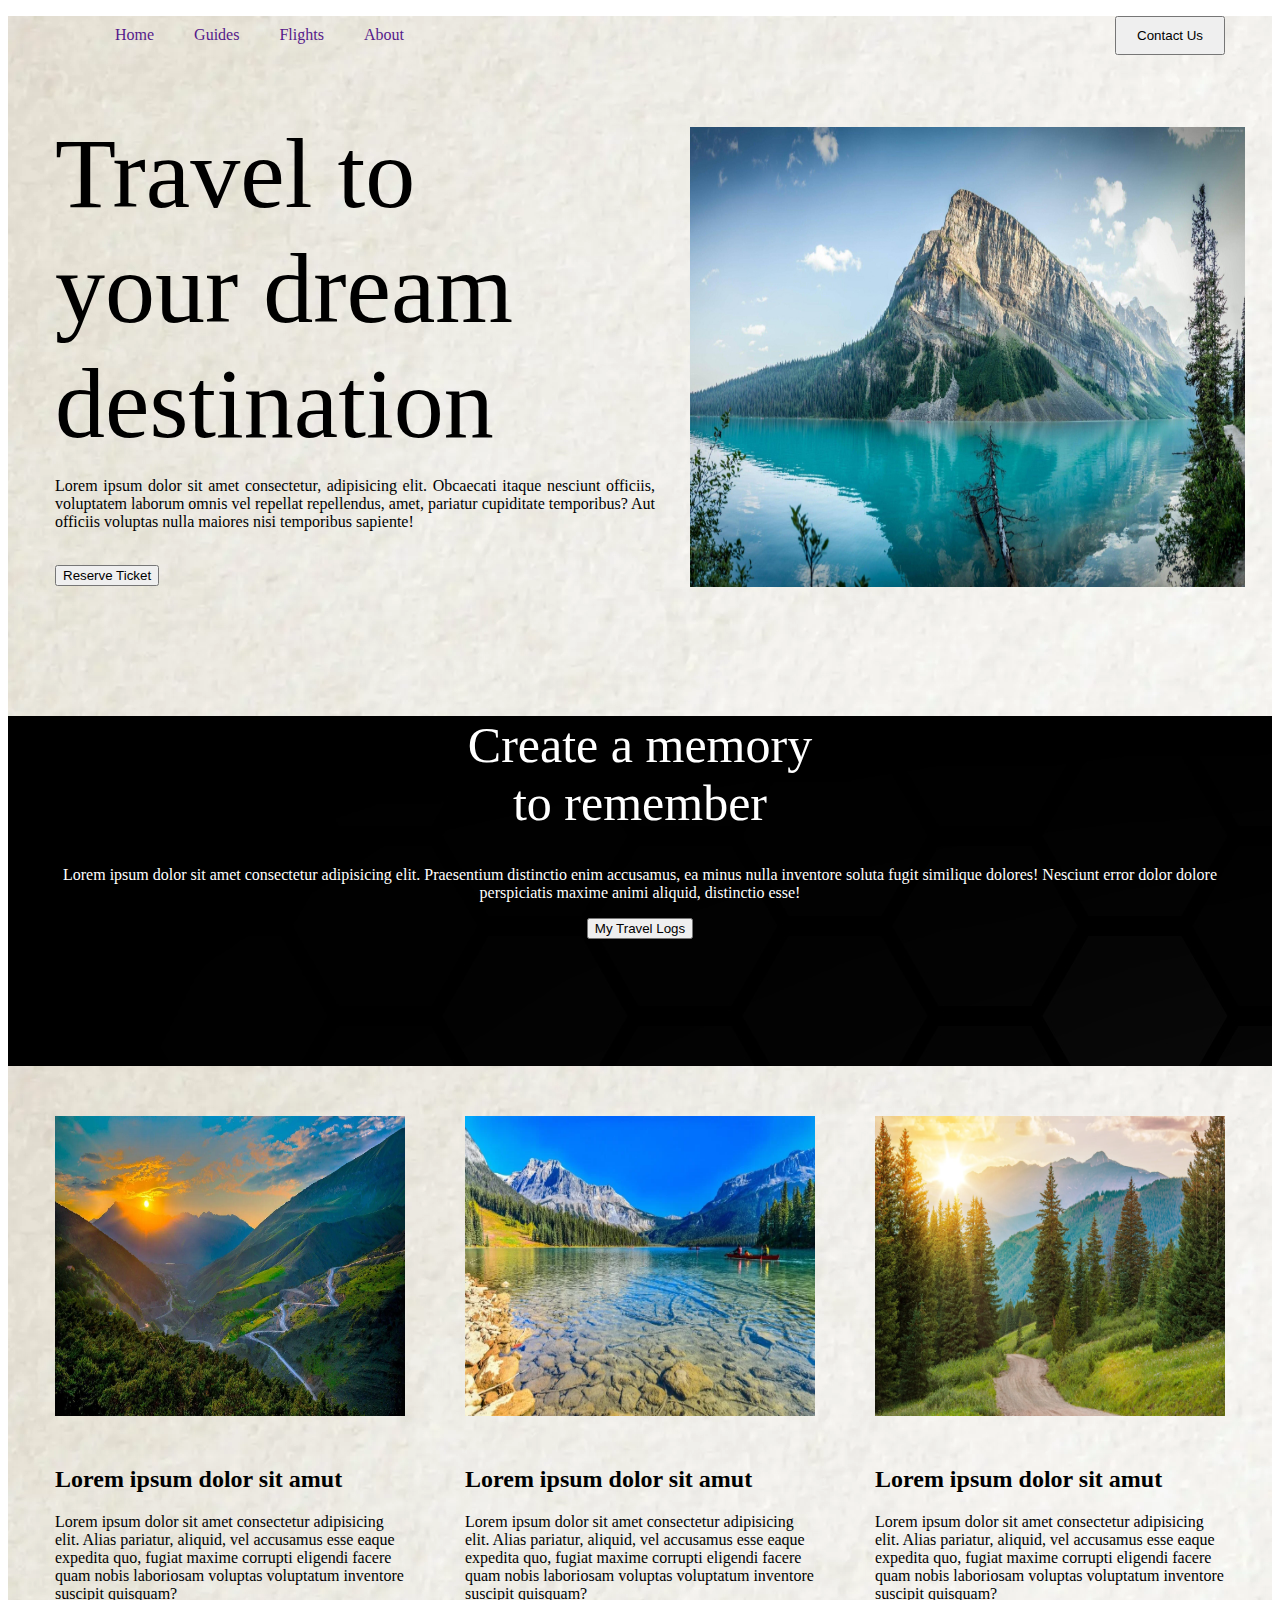
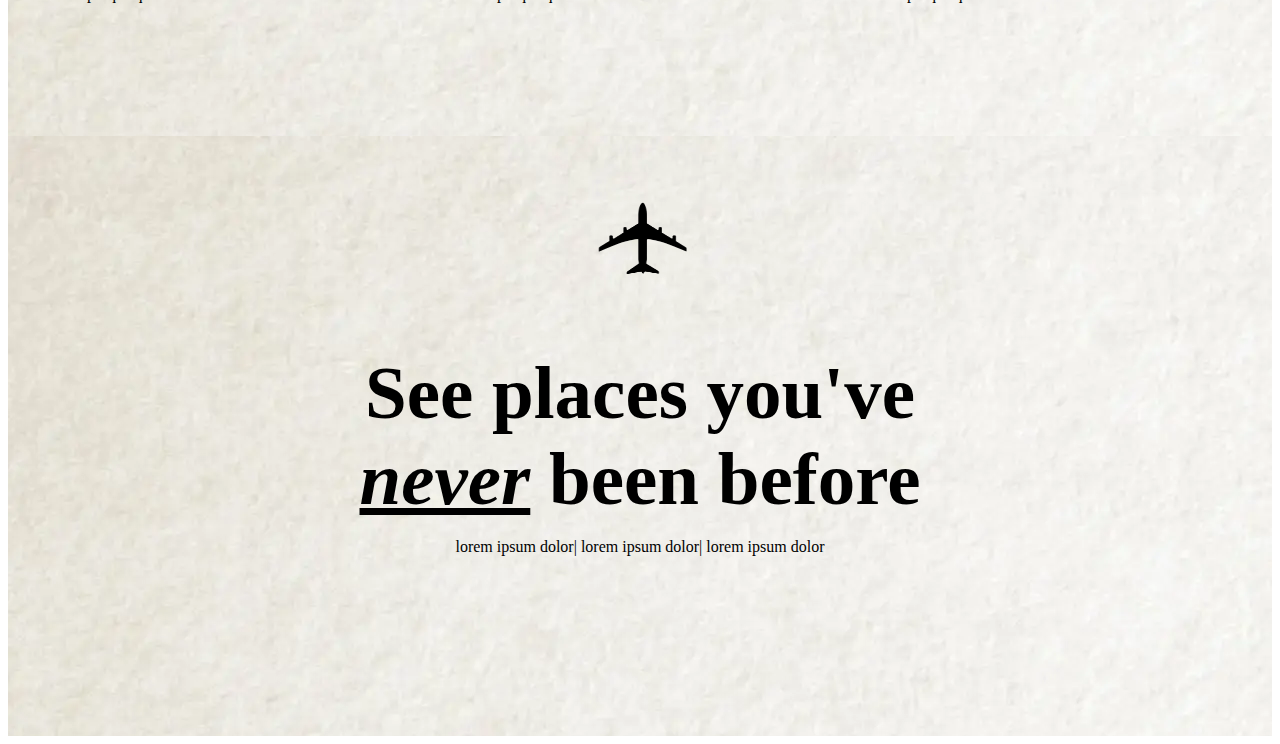
==== index.html @ 14be656d "Initial commit" ====
<!DOCTYPE html>
<html lang="en">
<head>
    <meta charset="UTF-8">
    <meta name="viewport" content="width=device-width, initial-scale=1.0">
    <title>Document</title>
    <link rel="stylesheet" href="Travel.css">
</head>
<body>
    <section class="part">
        <section class="container">
            <header>
                <nav>
                <ul>
                    <li><a href="">Home</a></li>
                    <li><a href="">Guides</a></li>
                    <li><a href="">Flights</a></li>
                    <li><a href="">About</a></li>
                    <li><button>Contact Us</button></li>
                </ul>
                
                </nav>
                
            </header>
            <section>
                <section class="set1">
                    <p id="new">Travel to </p>
                    <p id="new"> your dream </p>
                    <p id="new">destination</p>
                    
                    <p >Lorem ipsum dolor sit amet consectetur, adipisicing elit. Obcaecati itaque nesciunt officiis, voluptatem laborum omnis vel repellat repellendus, amet, pariatur cupiditate temporibus? Aut officiis voluptas nulla maiores nisi temporibus sapiente!</p>
                    <br>
                    <button>Reserve Ticket</button>
                </section>
                <figure >
                    <img src="./Images/travel.jpg" alt="loading">
                </figure>
               

            </section>
        </section>
    </section>

    <section class="part1">
        <section class="container">
            <section class="middle">
            <p id="c">Create a memory</p>
            <p id="c" >to remember </p>
            <br>
            <p id="set">Lorem ipsum dolor sit amet consectetur adipisicing elit. Praesentium distinctio enim accusamus, ea minus nulla inventore soluta fugit similique dolores! Nesciunt error dolor dolore perspiciatis maxime animi aliquid, distinctio esse!</p>
            <button>My Travel Logs</button>
        </section>
        </section>
    </section>

    <section class="part2">
        <section class="container">
            <section class="subsection1">
                <img src="./Images/image1.webp" alt="loading">
                
                <h2>Lorem ipsum dolor sit amut</h2>
                <p>Lorem ipsum dolor sit amet consectetur adipisicing elit. Alias pariatur, aliquid, vel accusamus esse eaque expedita quo, fugiat maxime corrupti eligendi facere quam nobis laboriosam voluptas voluptatum inventore suscipit quisquam?</p>
            </section>
            <section class="subsection2">
                <img src="./Images/image2.webp" alt="loading">
                <h2>Lorem ipsum dolor sit amut</h2>
                <p>Lorem ipsum dolor sit amet consectetur adipisicing elit. Alias pariatur, aliquid, vel accusamus esse eaque expedita quo, fugiat maxime corrupti eligendi facere quam nobis laboriosam voluptas voluptatum inventore suscipit quisquam?</p>
            </section>
            <section class="subsection3">
                <img src="./Images/image3.webp" alt="loading">
                <h2>Lorem ipsum dolor sit amut</h2>
                <p>Lorem ipsum dolor sit amet consectetur adipisicing elit. Alias pariatur, aliquid, vel accusamus esse eaque expedita quo, fugiat maxime corrupti eligendi facere quam nobis laboriosam voluptas voluptatum inventore suscipit quisquam?</p>
            </section>
        </section>
    </section>
    

    <section class="part3">
        <section class="container">
            <section class="aeroplane">
            <img src="./Images/aero.png" alt="loading">
            
           
            <h2>See places you've </h2>
            <h2><em><u>never</u></em> been before</h2>
            <p class="text-container">
                lorem ipsum dolor| lorem ipsum dolor| lorem ipsum dolor
              </p>
        </section>
        
    </section>
    </section>
</body>
</html>
---- Travel.css ----
.container{
    width: 1170px;
    height:auto;
    margin:0 auto;
}
.part{
    width:100%;
    height: 700px;
    background-image: url(./Images/background.webp);
}
nav{
    height:100px;
    width:1170px;
}
nav ul{
 list-style-type: none;
}
nav ul li a{
text-decoration: none;
float:left;
padding: 10px 20px 10px 20px;
}
nav ul li button{
    padding: 10px 20px 10px 20px;
    float: right;
}
#new{
    
    font-size: 100px;
    margin:0px;
}
.set1{
    width:600px;
    height: 75px;
    text-align: justify;
    text-justify: inter-word;
}

figure img{
    width:555px;
    height:460px;
    float:right;
    position:relative;
    bottom: 80px;
    left:60px;
}

.part1{
    width:100%;
    height: 350px;
    background-image: url(./Images/lightbackground.jpg)
}

.middle{
    width:1170px;
    text-align: center;
    color:white;
    
   
}
#set{
   text-align: center;
   text-justify: inter-word;
}
#c{
    
    margin:0px;
    font-size: 50px;
}
.part2{
    width:100%;
    height: 670px;
    background-image: url(./Images/background.webp);
}
.subsection1 {
    float:left;
    width:350px;
    height: 500px;
    margin:50px 0px 0px 0px;
}
.subsection1 img{
    float:left;
    width:350px;
    height: 300px;
    margin:0px 0px 50px 0px;
   
}
.subsection2{
    float:left;
    width:350px;
    height: 500px;
    margin:50px 0px 0px 60px;
}

.subsection2 img{
    float:left;
    width:350px;
    height: 300px;
    margin:0px 0px 50px 0px;
    
}
.subsection3 {
    float:right;
    width:350px;
    height: 500px;
    margin:50px 0px 0px 0px;
}
.subsection3 img{
    float:right;
    width:350px;
    height: 300px;
    
    margin:0px 0px 50px 0px;
}
.part3{
    width:100%;
    height: 600px;
    background-image: url(./Images/background.webp);
}
.aeroplane {
    height: 500px;
    display: flex;
    flex-direction: column;
    justify-content: center;
    align-items: center;
  }
  
  .aeroplane img {
    width: 150px;
    height: 150px;
    margin:0px;
  }
  
  .aeroplane h2 {
    text-align: center;
    font-size: 75px;
    margin:0px;
  }
  .text-container {
    text-align: center;
    font-size: 16px;
    
  }
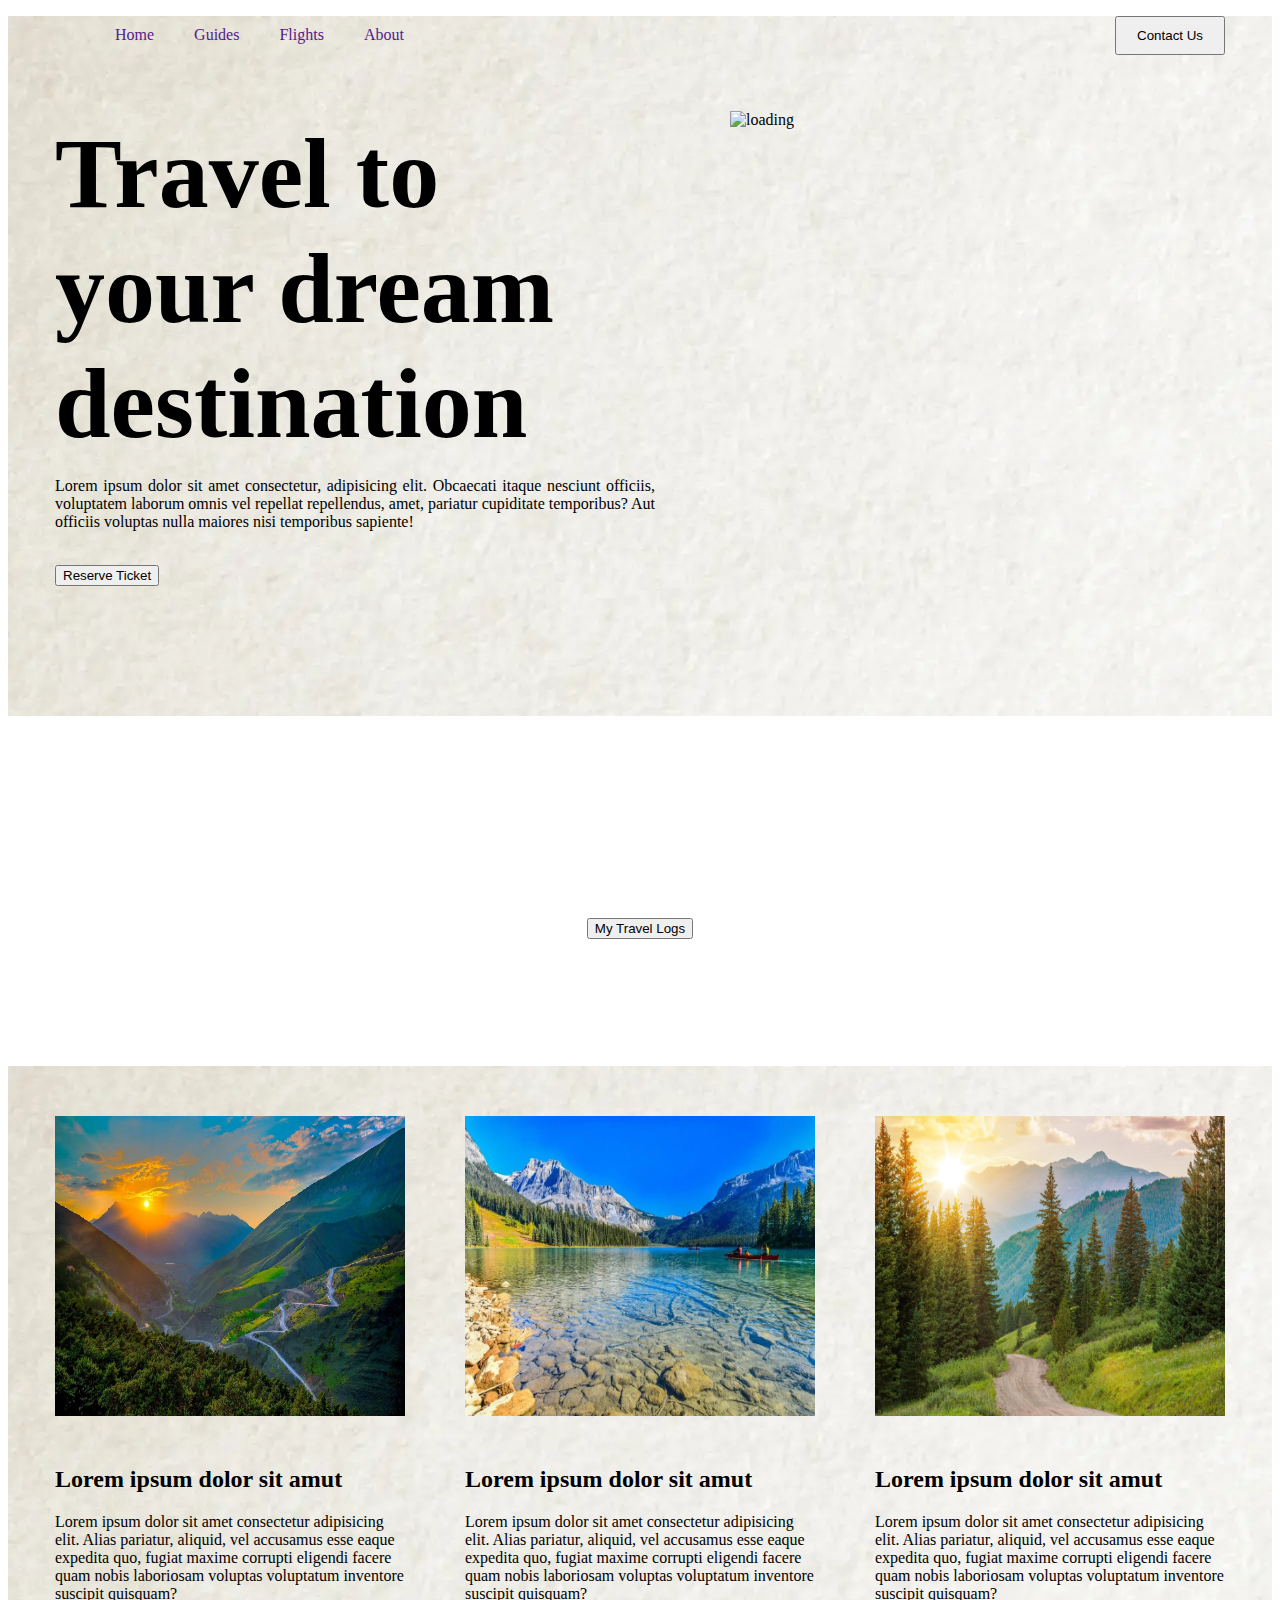
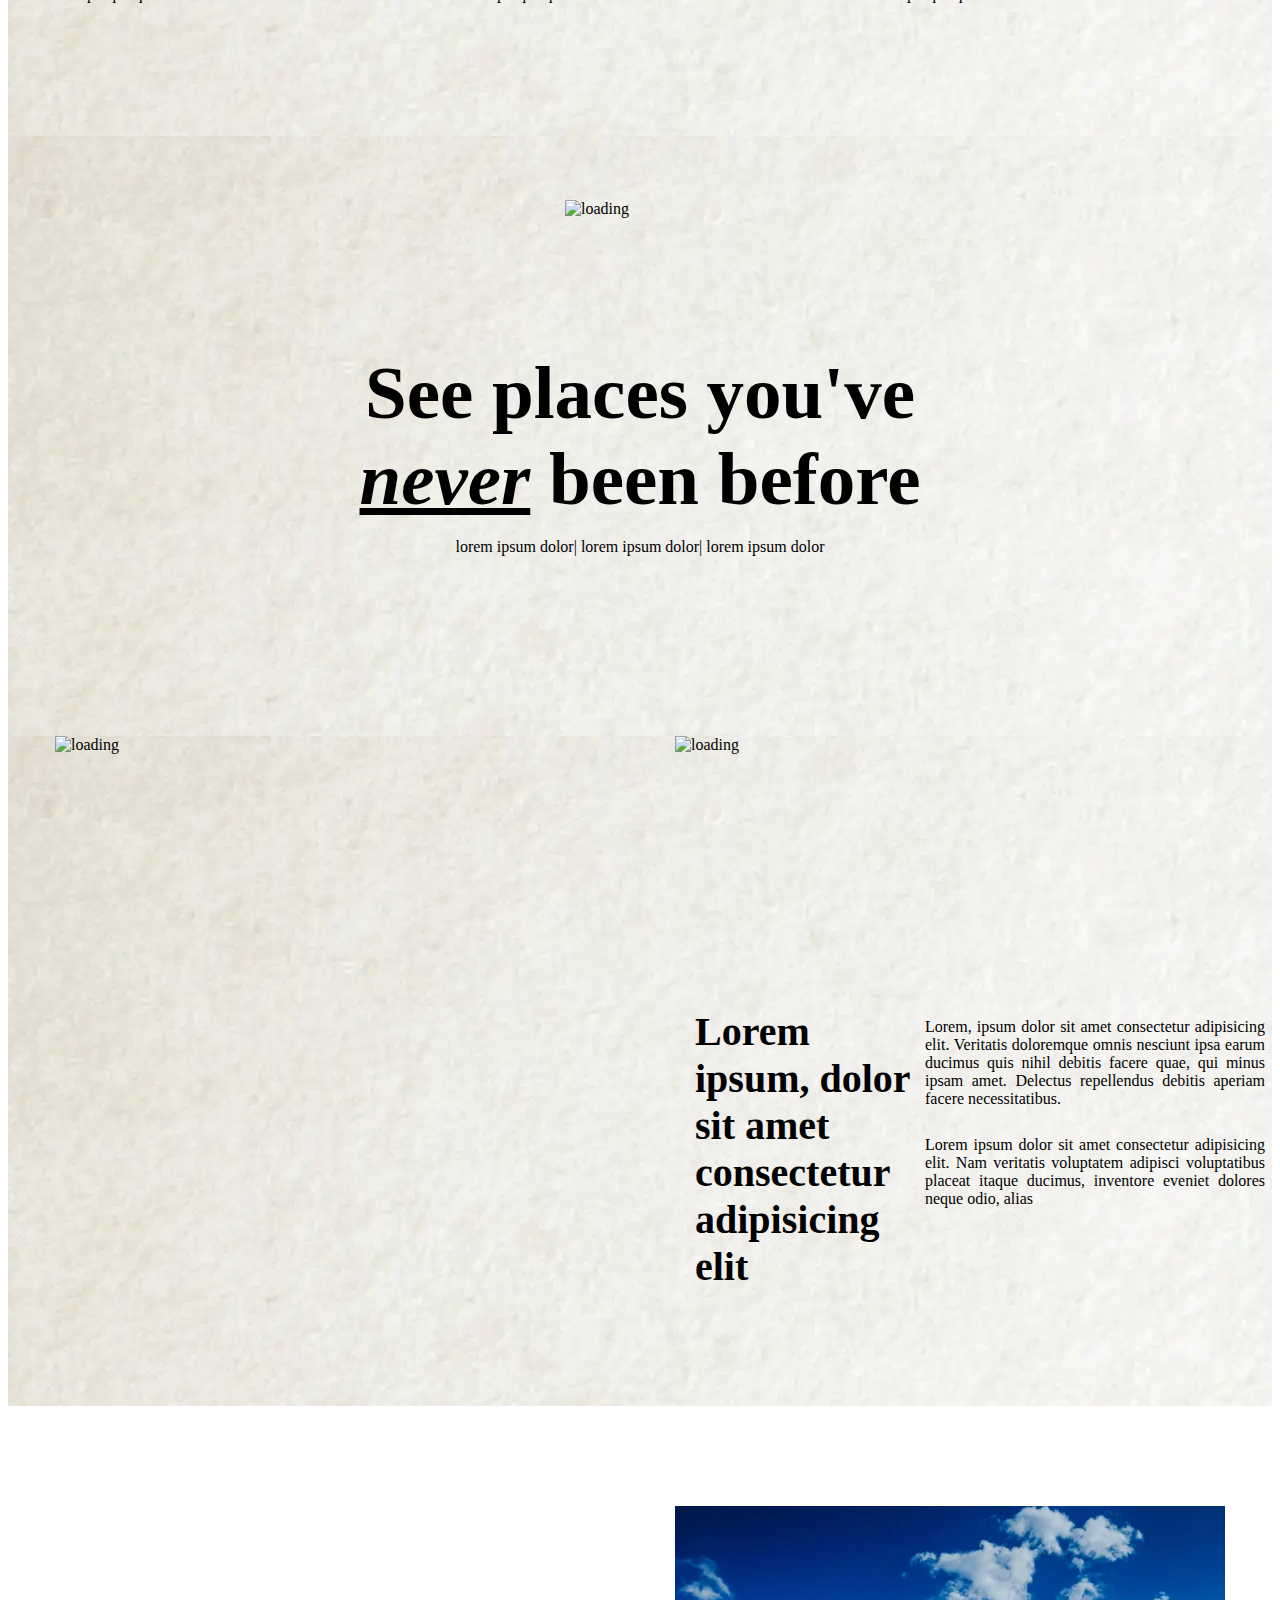
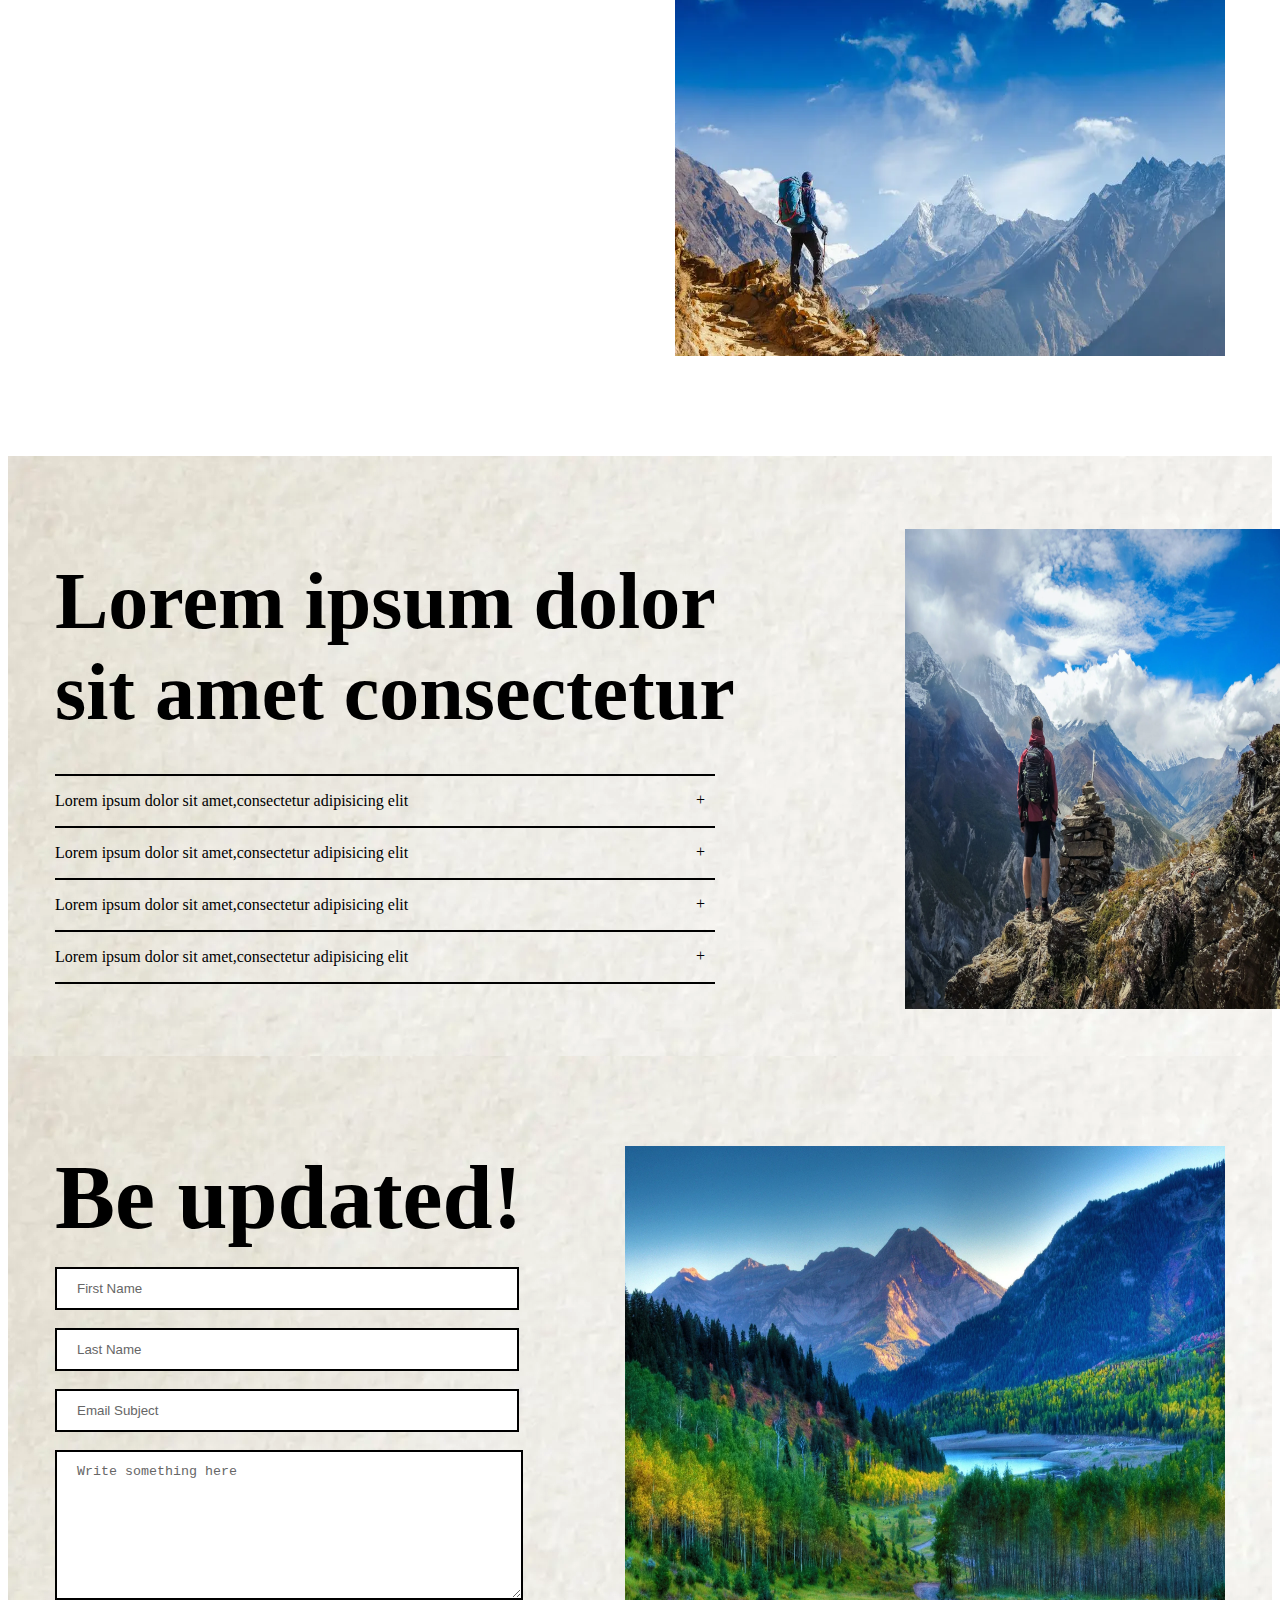
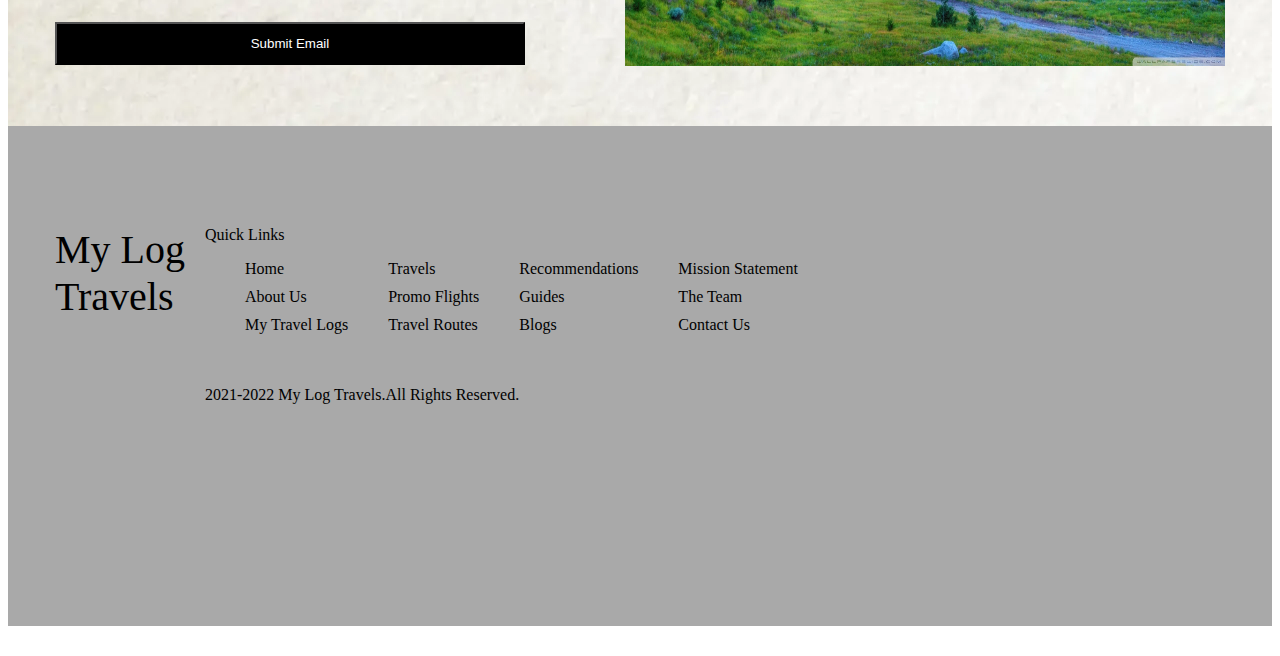
==== commit 9e66a86b: "updated" ====
--- a/index.html
+++ b/index.html
@@ -24,16 +24,16 @@
             </header>
             <section>
                 <section class="set1">
-                    <p id="new">Travel to </p>
-                    <p id="new"> your dream </p>
-                    <p id="new">destination</p>
+                    <h1 class="new">Travel to </h1>
+                    <h1 class="new"> your dream </h1>
+                    <h1 class="new">destination</h1>
                     
                     <p >Lorem ipsum dolor sit amet consectetur, adipisicing elit. Obcaecati itaque nesciunt officiis, voluptatem laborum omnis vel repellat repellendus, amet, pariatur cupiditate temporibus? Aut officiis voluptas nulla maiores nisi temporibus sapiente!</p>
                     <br>
                     <button>Reserve Ticket</button>
                 </section>
                 <figure >
-                    <img src="./Images/travel.jpg" alt="loading">
+                    <img src="./Images/main.webp" alt="loading">
                 </figure>
                
 
@@ -44,8 +44,8 @@
     <section class="part1">
         <section class="container">
             <section class="middle">
-            <p id="c">Create a memory</p>
-            <p id="c" >to remember </p>
+            <p class="c">Create a memory</p>
+            <p class="c" >to remember </p>
             <br>
             <p id="set">Lorem ipsum dolor sit amet consectetur adipisicing elit. Praesentium distinctio enim accusamus, ea minus nulla inventore soluta fugit similique dolores! Nesciunt error dolor dolore perspiciatis maxime animi aliquid, distinctio esse!</p>
             <button>My Travel Logs</button>
@@ -78,7 +78,7 @@
     <section class="part3">
         <section class="container">
             <section class="aeroplane">
-            <img src="./Images/aero.png" alt="loading">
+            <img src="./Images/aeroplane.webp" alt="loading">
             
            
             <h2>See places you've </h2>
@@ -90,5 +90,174 @@
         
     </section>
     </section>
+
+    <section class="part4">
+        <section class="container">
+            <section class="sub1">
+                <img src="./Images/sub1.webp" alt="loading">
+            </section>
+            <section class="sub2">
+                
+                <img src="./Images/sub2.webp" alt="loading">
+                <br><br>
+                <section class="sub3">
+                    <section class="sub4">
+                <h2>Lorem ipsum, dolor sit amet consectetur adipisicing elit</h2>
+            </section>
+                <p >Lorem, ipsum dolor sit amet consectetur adipisicing elit. Veritatis doloremque omnis nesciunt ipsa earum ducimus quis nihil debitis facere quae, qui minus ipsam amet. Delectus repellendus debitis aperiam facere necessitatibus.<br><br><p>Lorem ipsum dolor sit amet consectetur adipisicing elit. Nam veritatis voluptatem adipisci voluptatibus placeat itaque ducimus, inventore eveniet dolores neque odio, alias </p>
+            </section>
+            </section>
+        </section>
+    </section>
+
+    <section class="part5">
+        <section class="container">
+            <section class="inner1">
+                <h3>Choose anywhere</h3>
+                <h3>you'd like to be</h3>
+                 <br><br>
+                <h4>Lorem Ipsum dolor</h4>
+                <p>Lorem, ipsum dolor sit amet consectetur adipisicing elit. Nihil neque accusantium maiores, adipisci laborum consequuntur officia consequatur nesciunt esse commodi sequi itaque exercitationem magnam voluptatibus impedit est! Totam, ipsum similique.</p><br>
+                <h4>Lorem Ipsum dolor</h4>
+                <p>Lorem, ipsum dolor sit amet consectetur adipisicing elit. Nihil neque accusantium maiores, adipisci laborum consequuntur officia consequatur nesciunt esse commodi sequi itaque exercitationem magnam voluptatibus impedit est! Totam, ipsum similique.</p>
+            </section> 
+            <section class="inner2">
+                <img src="./Images/inner2.webp" alt="loading">
+            </section>
+            
+        
+    </section>
+    </section>
+
+    <section class="part6">
+        <section class="container">
+            <section class="slab">
+                <h2>Lorem ipsum dolor</h2>
+                <h2>sit amet consectetur</h2>
+                <br>
+                <br>
+                <section class="slab1">
+                    <section class="line">
+                        <p class="mess">Lorem ipsum dolor sit amet,consectetur adipisicing elit</p>
+                        <section class="plus" style="float: right;">+</section>
+                    </section>
+                </section>
+               
+                <section class="slab1">
+                    <section class="line1">
+                        <p class="mess">Lorem ipsum dolor sit amet,consectetur adipisicing elit</p>
+                        <section class="plus" style="float: right;">+</section>
+                    </section>
+                </section>
+            
+                <section class="slab1">
+                    <section class="line1">
+                        <p class="mess">Lorem ipsum dolor sit amet,consectetur adipisicing elit</p>
+                        <section class="plus" style="float: right;">+</section>
+                    </section>
+                </section>
+                <section class="slab1">
+                    <section class="line1">
+                        <p class="mess">Lorem ipsum dolor sit amet,consectetur adipisicing elit</p>
+                        <section class="plus" style="float: right;">+</section>
+                    </section>
+                </section>
+            
+        </section>
+        <figure class="slab2">
+            <img src="./Images/newtravel.webp" alt="wait for loading">
+            </figure>
+        </section>
+    </section>
+    <section class="part8">
+        <section class="container">
+
+            
+            <section class="fragment">
+                <h3>Be updated!</h3>
+                <br>
+                 <form>
+                <input type="text" id="lname" name="lname" placeholder="First Name">  <br>
+                  <br>
+                <input type="text" id="lname" name="lname" placeholder="Last Name">  
+                   <br>
+                    <br>
+
+                <input type="text" id="lname" name="lname" placeholder="Email Subject">  
+                       <br>
+                          <br>
+
+                <textarea id="j" rows="10" cols="30" placeholder="Write something here"></textarea><br><br>
+
+                <button type="submit" id="unique">Submit Email</button>
+                </form>     
+            
+            </section>
+        
+            <section class="frag">
+                <img src="./Images/port.webp">
+            </section>
+
+        
+    </section>
+    </section>
+    <section class="part9">
+        <section class="container">
+            <footer>
+            <section class="portion">
+                <p>My Log</p>
+                <p>Travels</p>
+            </section>
+            
+
+            <section class="portion1">
+             <p >Quick Links</p>
+             
+                <section style="display: flex; flex-direction: row; ">
+                    
+                    <ul style="display: inline-block; list-style-type: none;" >
+                       
+                        <li style="margin-bottom: 10px;">Home</li>
+                        <li style="margin-bottom: 10px;">About Us</li>
+                        <li >My Travel Logs</li>
+                    </ul>
+                    <ul style="display: inline-block; list-style-type: none;">
+                        
+                        <li style="margin-bottom: 10px;">Travels</li>
+                        <li style="margin-bottom: 10px;">Promo Flights</li>
+                        <li>Travel Routes</li>
+                    </ul>
+                    <ul style="display: inline-block; list-style-type: none;">
+                       
+                        <li style="margin-bottom: 10px;">Recommendations</li>
+                        <li style="margin-bottom: 10px;">Guides</li>
+                        <li>Blogs</li>
+                    </ul>
+                   
+                    <ul style="display: inline-block; list-style-type: none;">
+                        <li style="margin-bottom: 10px;">Mission Statement</li>
+                        <li style="margin-bottom: 10px;">The Team</li>
+                        <li>Contact Us</li>
+                    </ul>
+
+                    
+                </section>
+                <br>
+                <br>
+                <p>2021-2022 My Log Travels.All Rights Reserved.</p>
+        </section>
+    </footer>
+
+</section>
+</section>
+   
+
+
+
+           
+    
+    
+
+
 </body>
 </html>--- a/Travel.css
+++ b/Travel.css
@@ -24,7 +24,7 @@
     padding: 10px 20px 10px 20px;
     float: right;
 }
-#new{
+.new{
     
     font-size: 100px;
     margin:0px;
@@ -48,7 +48,7 @@
 .part1{
     width:100%;
     height: 350px;
-    background-image: url(./Images/lightbackground.jpg)
+    background-image: url(./Images/blackbackground.webp)
 }
 
 .middle{
@@ -62,7 +62,7 @@
    text-align: center;
    text-justify: inter-word;
 }
-#c{
+.c{
     
     margin:0px;
     font-size: 50px;
@@ -140,4 +140,214 @@
     text-align: center;
     font-size: 16px;
     
-  }+  }
+.part4{
+    width:100%;
+    height: 670px;
+    background-image: url(./Images/background.webp);
+}
+.sub1 img {
+    width:580px;
+    height:650px;
+    float:left;
+}
+.sub2{
+    width:550px;
+    height: 650px;
+    float:right;
+    display: flex;
+    flex-direction: column;
+   
+}
+.sub2 img{
+width:550px;
+ height:280px;
+ float:right;
+}
+.sub3{
+    height:450px;
+    width:590px;
+}
+.sub3 p{
+    text-align: justify;
+    margin:10px 0px 0px 30px;
+}
+.sub4{
+    height:200px;
+    width:250px;
+    float:left;
+}
+.sub4 h2{
+    font-size: 40px;
+    
+    margin:0px 0px 0px 20px;
+    
+}
+.part5{
+    width:100%;
+    height:650px;
+    background-image: url(./Images/blackbackground.webp);
+    
+}
+.inner1{
+    width:530px;
+    height:500px;
+    color:white;
+    padding:100px 0px 0px 0px;
+    float:left;
+   
+}
+.inner1 h3{
+    margin:0px;
+    font-size:40px;
+}
+.inner1 p{
+    text-align: justify;
+}
+.inner2 img{
+    width: 550px;
+    height:450px;
+    float:right;
+    margin:100px 0px 0px 0px ;
+}
+.part6{
+    width:100%;
+    height: 600px;
+    background-image: url(./Images/background.webp);
+    
+}
+.slab{
+    margin:0px;
+    width:750px;
+    height:580px;
+    float:left;  
+    padding:100px 0px 0px 0px;
+    margin:0px;
+}
+.slab h2{
+margin:0px;
+font-size: 80px;
+}
+
+ .line{
+    border-top: 2px solid black;
+    border-bottom: 2px solid black;
+   width:88%;
+   
+}
+
+
+.plus {
+    float: right;
+    margin: 10px;
+    position: relative;
+    bottom: 45px;
+    
+}
+.line1{
+    border-bottom: 2px solid black;
+    width:88%;
+}
+.slab2 img{
+    margin:0px;
+    float:right;
+    width:380px;
+    height:480px;
+    position: relative;
+    top:73px;
+   
+}
+figure{
+    margin:0px;
+}
+   
+.part8{
+    width:100%;
+    height: 670px;
+    background-image: url(./Images/background.webp);
+}
+.fragment{
+    width:550px;
+    height:500px;
+    float:left;
+    padding:10px 0px 0px 0px;
+
+}
+.fragment h3{
+    margin:0px;
+    font-size: 90px;
+
+}
+:root {
+    box-sizing: border-box;
+  }
+  
+  input[type="text"]  {
+    width: 420px;
+    padding: 12px 20px;
+    border: 2px solid black;
+    
+  }
+  
+  ::placeholder {
+    color: #666;
+    
+  }
+
+#j{
+    width: 85%;
+  height: 150px;
+  padding: 12px 20px;
+  box-sizing: border-box;
+  border: 2px solid black;
+ 
+}
+#unique{
+    background-color: #000; 
+  color: #fff; 
+  width: 470px;
+  padding: 12px 20px;
+}
+.frag{
+    float:right;
+    width: 600px;
+    height:550px;
+    padding:10px 0px 0px 0px;
+    
+}
+.frag img {
+width:600px;
+height:520px;
+float:right;
+
+}
+.part9{
+    width:100%;
+    height: 500px;
+    background-image: url(./Images/grey.webp);
+    
+}
+
+.portion{
+    
+    width:150px;
+    height:350px;
+    float:left;
+    padding:100px 0px 0px 0px;
+}
+.portion p{
+    margin:0px;
+   font-size: 40px;
+   
+}
+.portion1{
+    width:870px;
+    height:430px;
+    margin:0px;
+    padding:100px 0px 0px 0px;
+}
+
+.portion1 p{
+    margin:0px;
+    
+}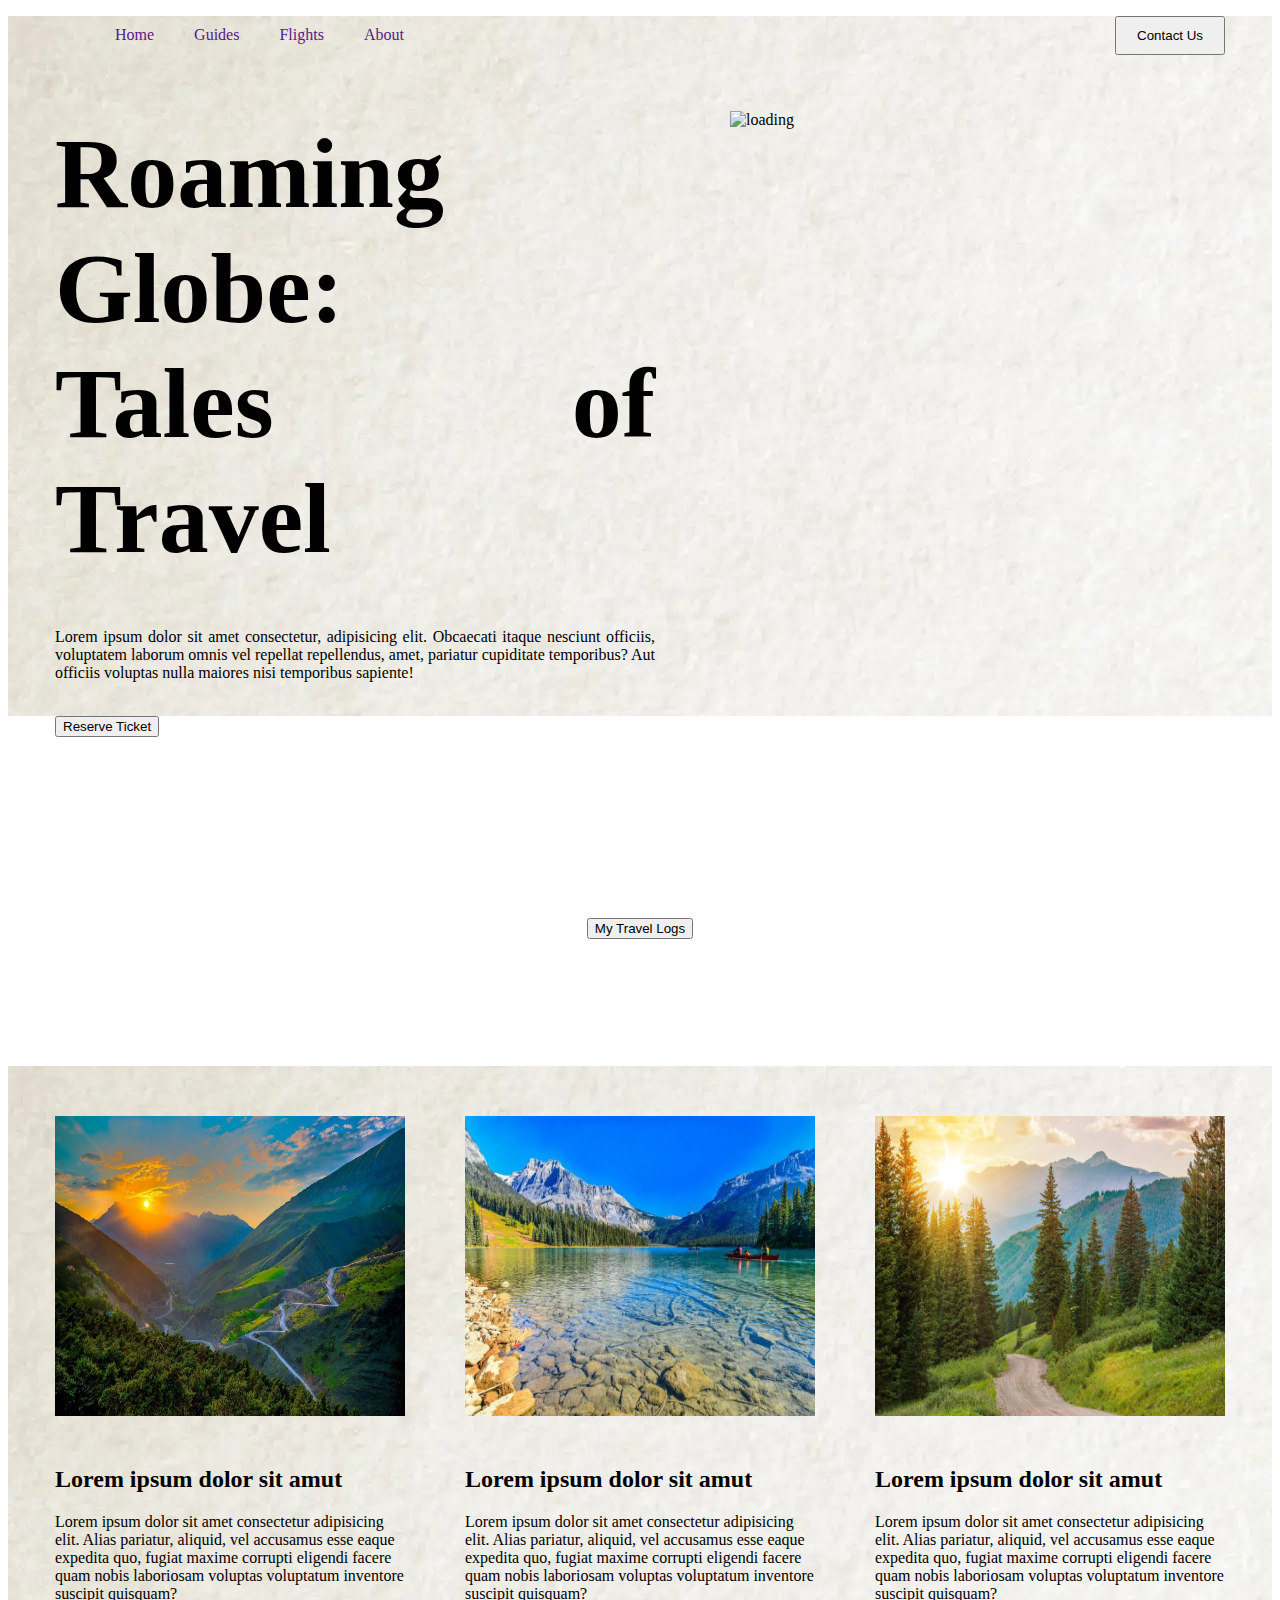
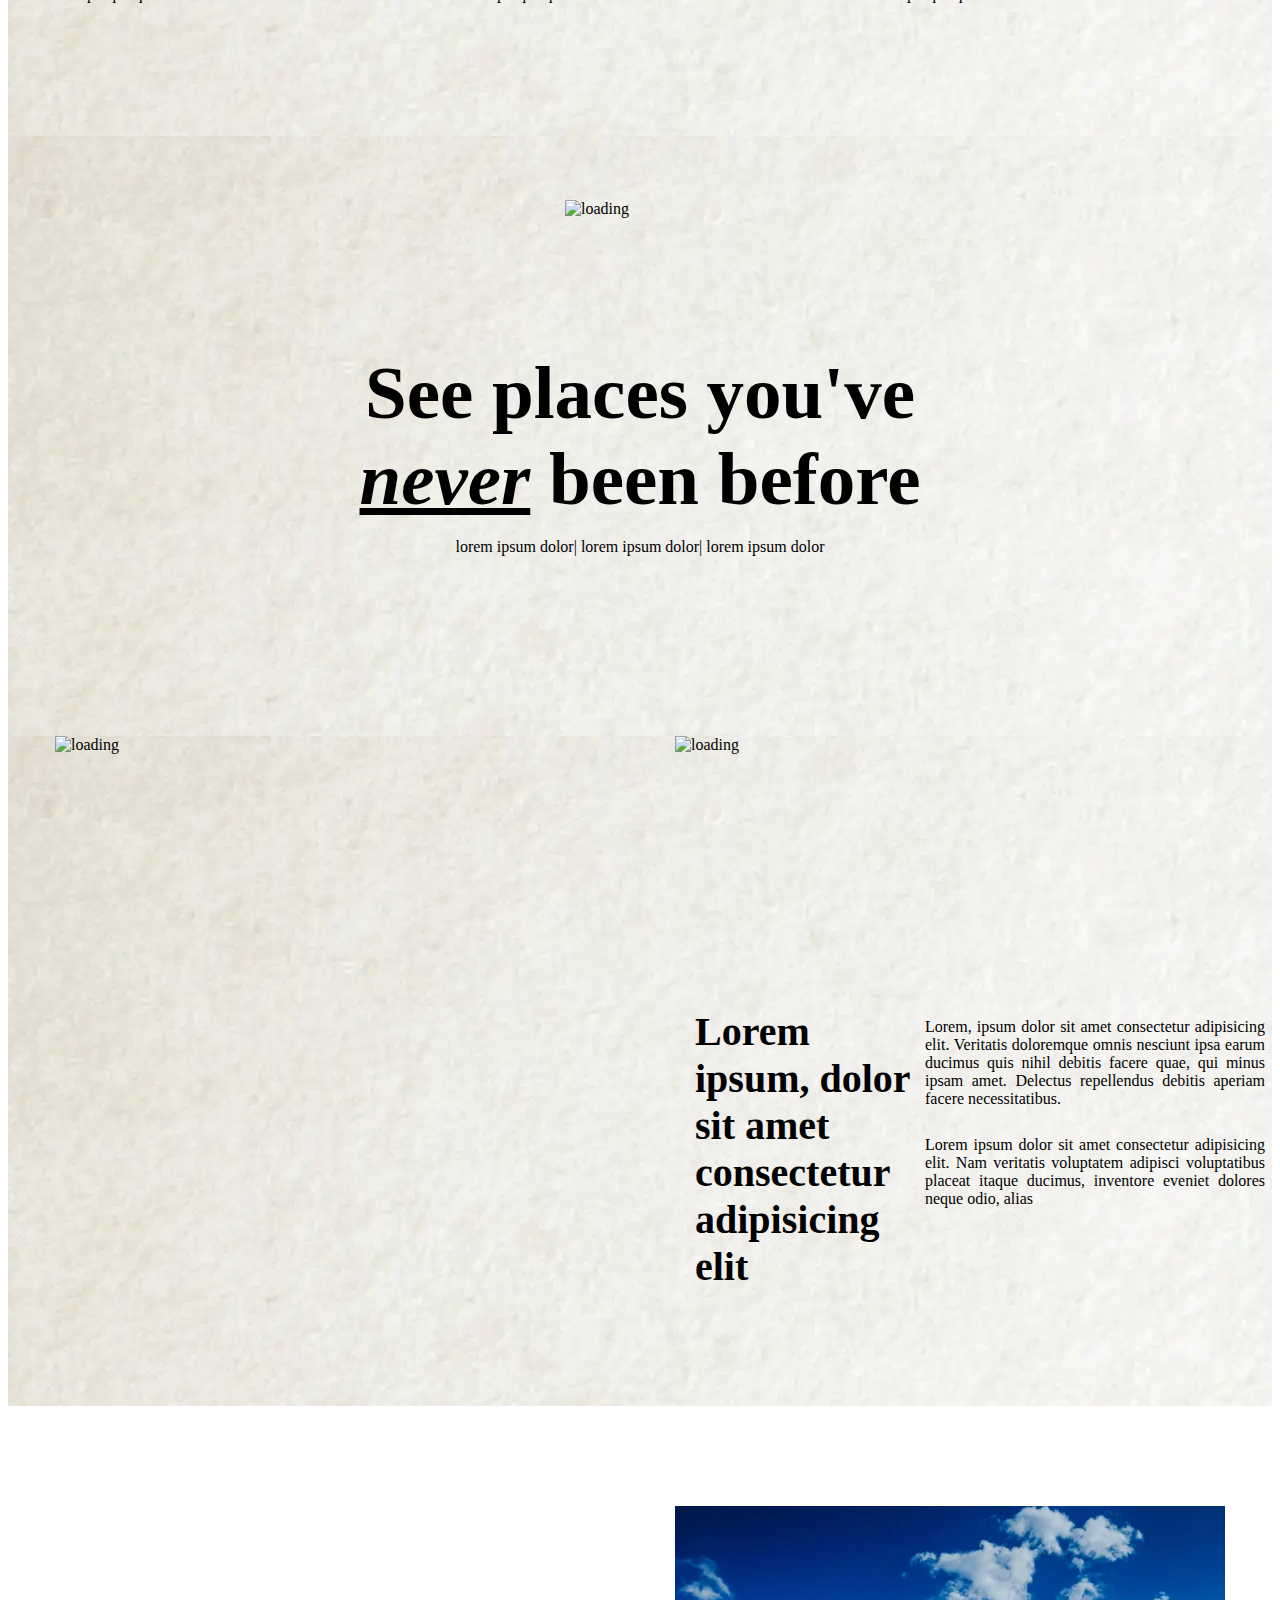
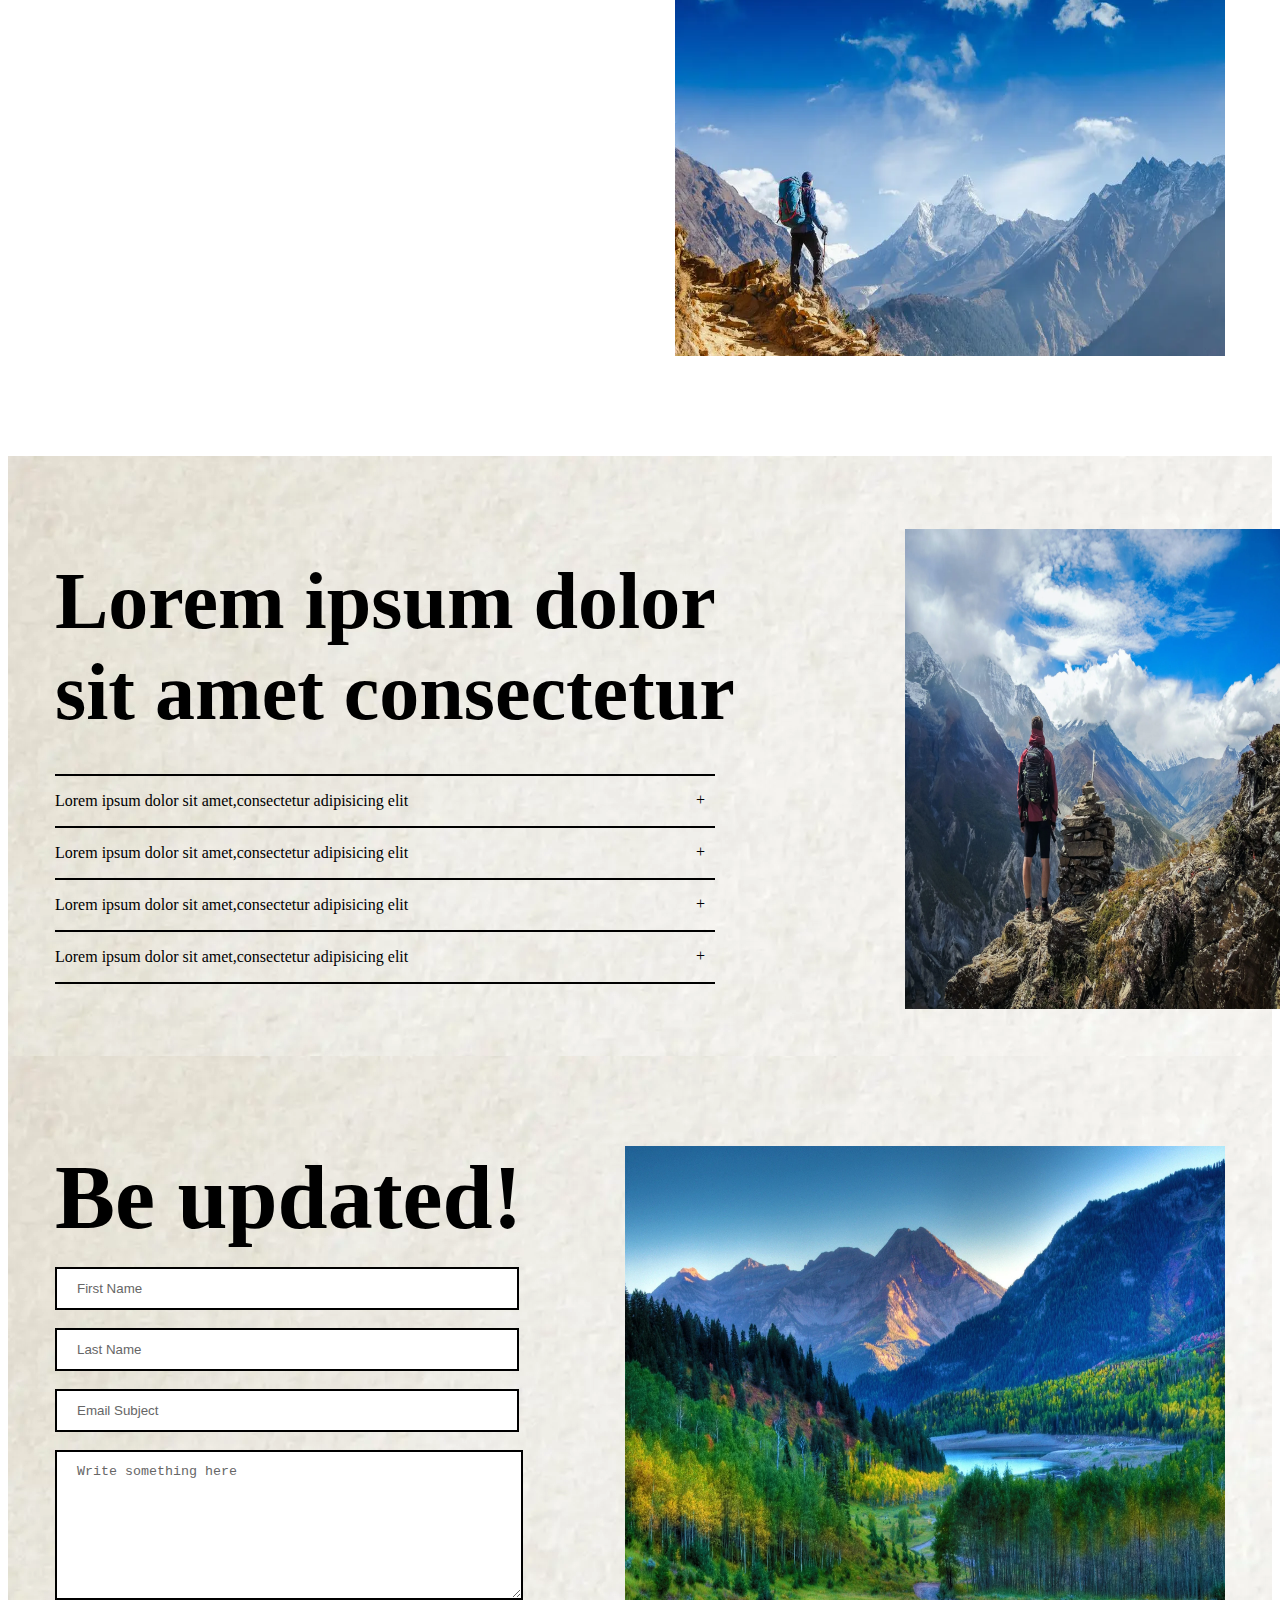
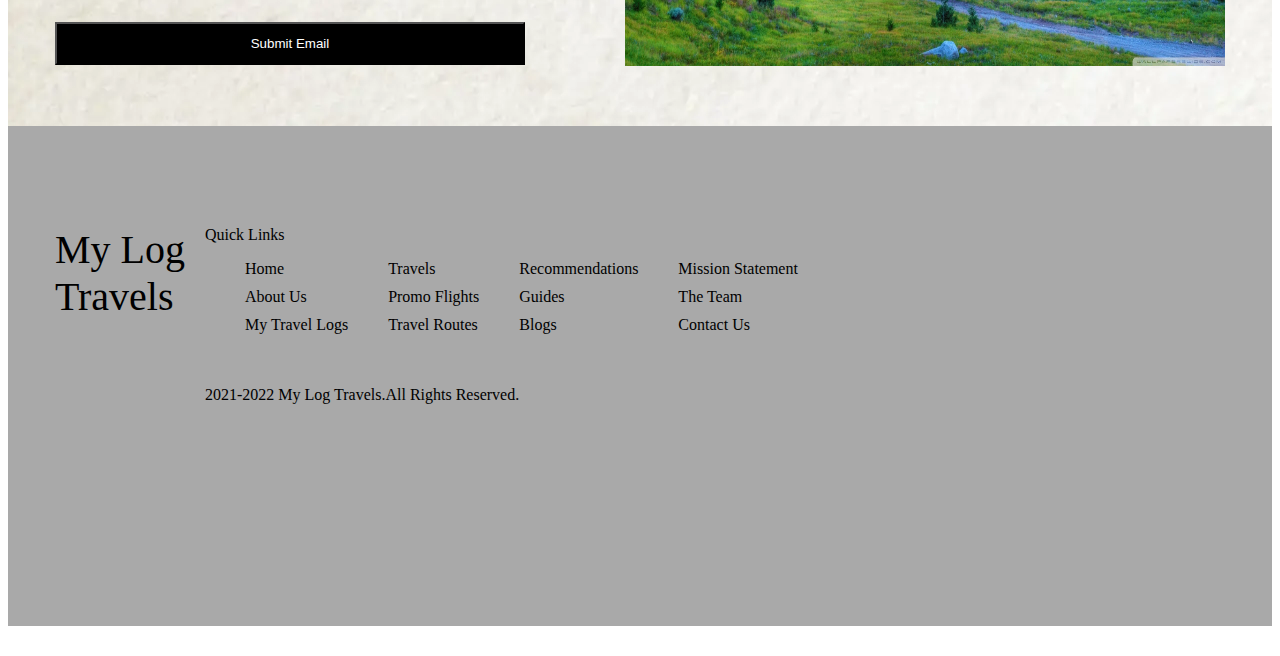
==== commit fa3301ae: "update" ====
--- a/index.html
+++ b/index.html
@@ -3,8 +3,11 @@
 <head>
     <meta charset="UTF-8">
     <meta name="viewport" content="width=device-width, initial-scale=1.0">
-    <title>Document</title>
+    <title>Roaming the Globe:Tales of Travel</title>
+    <meta itemprop="Description" Content="Explore the world through captivating stories of travel and adventure. Discover hidden gems, cultural insights, and practical tips to inspire your next journey. Roaming the Globe brings you tales that transcend borders and ignite wanderlust.">
     <link rel="stylesheet" href="Travel.css">
+
+    <link rel="icon" href="./Images/fevicon.png" type="image/png">
 </head>
 <body>
     <section class="part">
@@ -24,10 +27,10 @@
             </header>
             <section>
                 <section class="set1">
-                    <h1 class="new">Travel to </h1>
-                    <h1 class="new"> your dream </h1>
-                    <h1 class="new">destination</h1>
+                    <h1 class="new">Roaming Globe:</h1>
+                    <h1 class="new">Tales of Travel</h1>
                     
+                    <br><br>
                     <p >Lorem ipsum dolor sit amet consectetur, adipisicing elit. Obcaecati itaque nesciunt officiis, voluptatem laborum omnis vel repellat repellendus, amet, pariatur cupiditate temporibus? Aut officiis voluptas nulla maiores nisi temporibus sapiente!</p>
                     <br>
                     <button>Reserve Ticket</button>
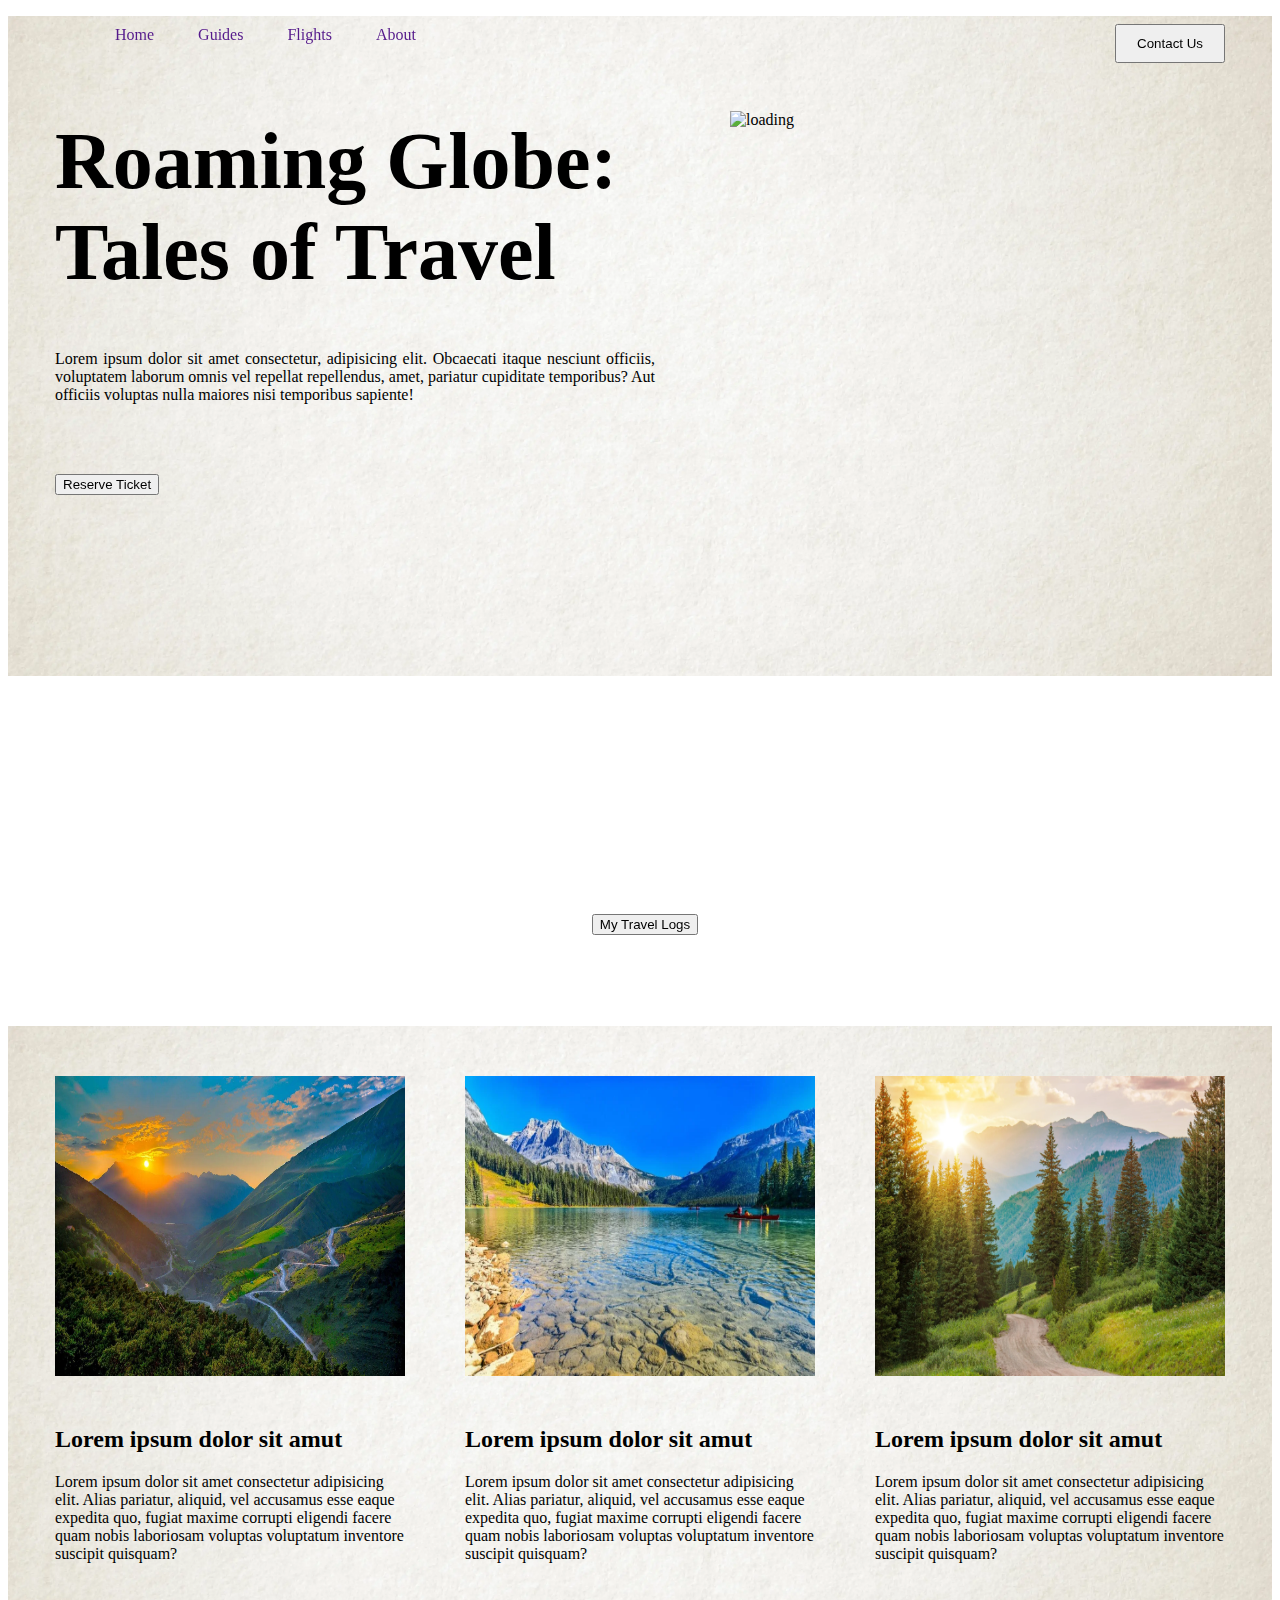
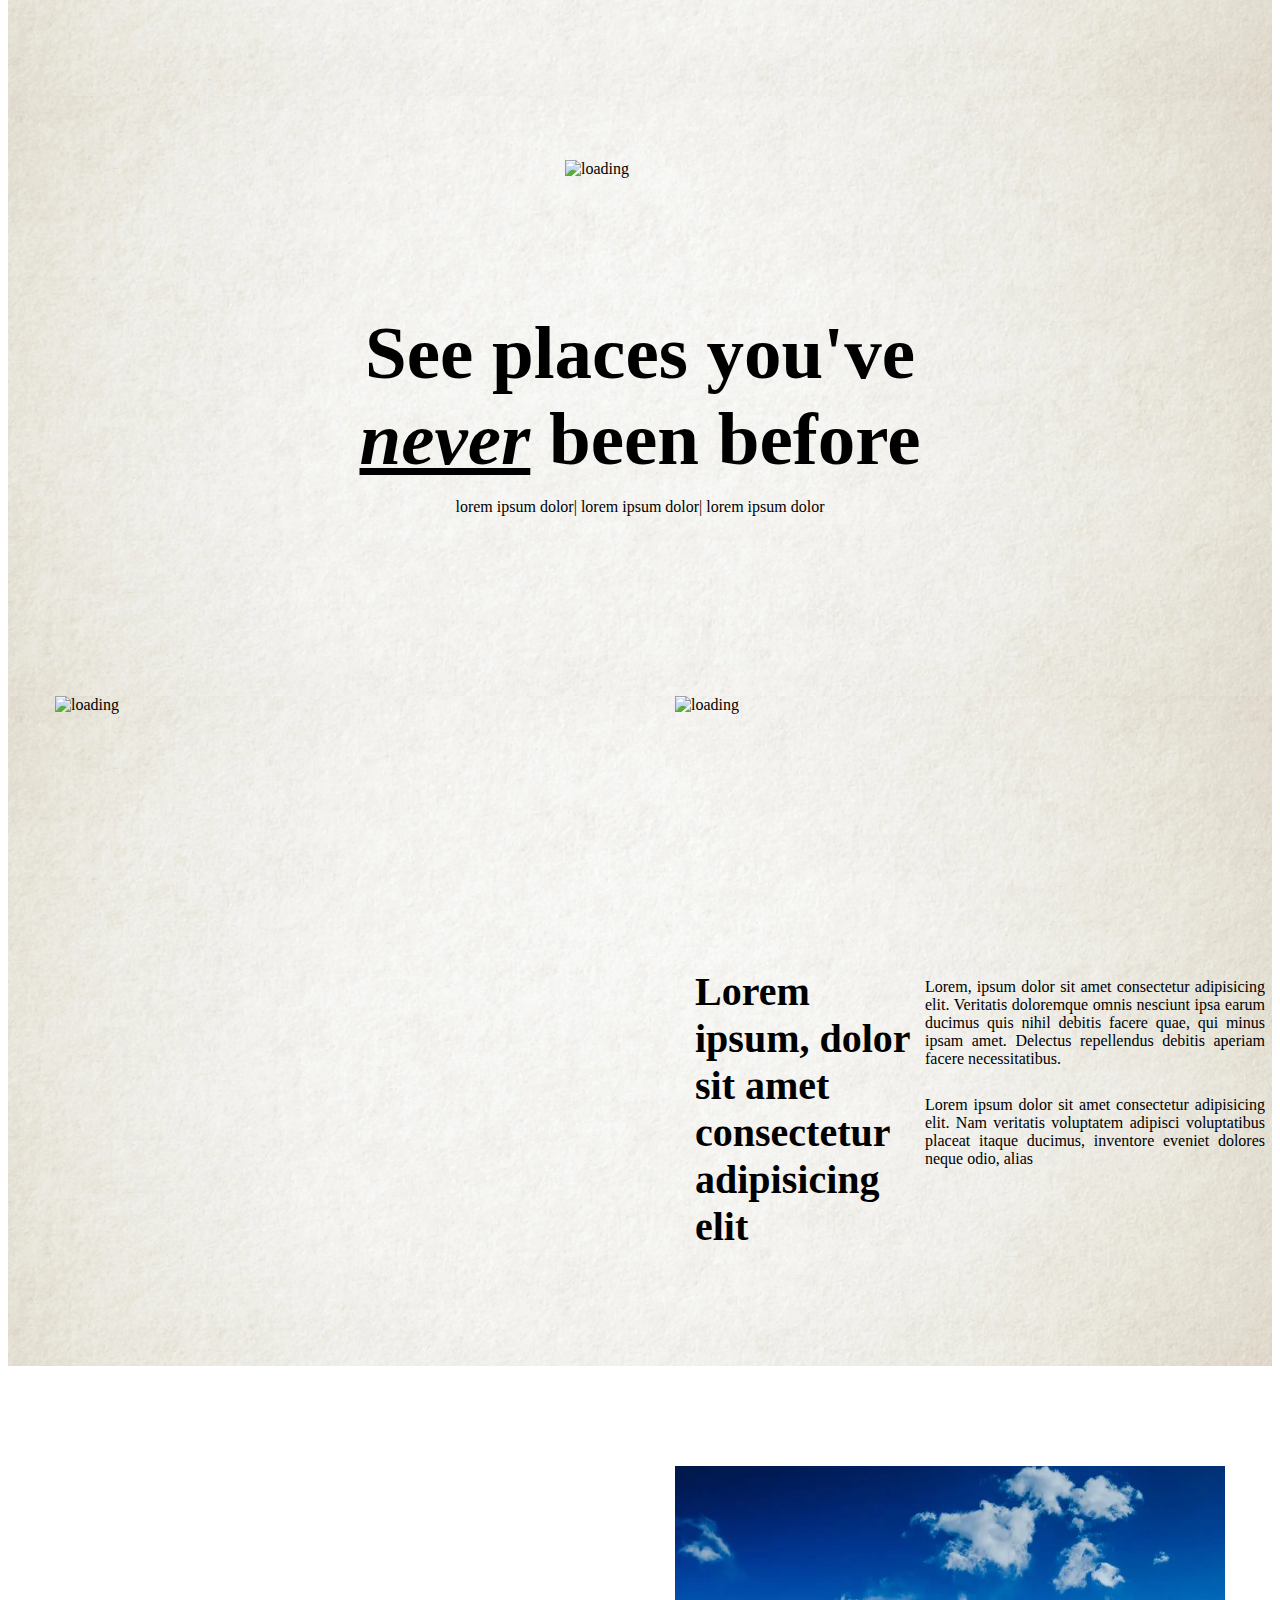
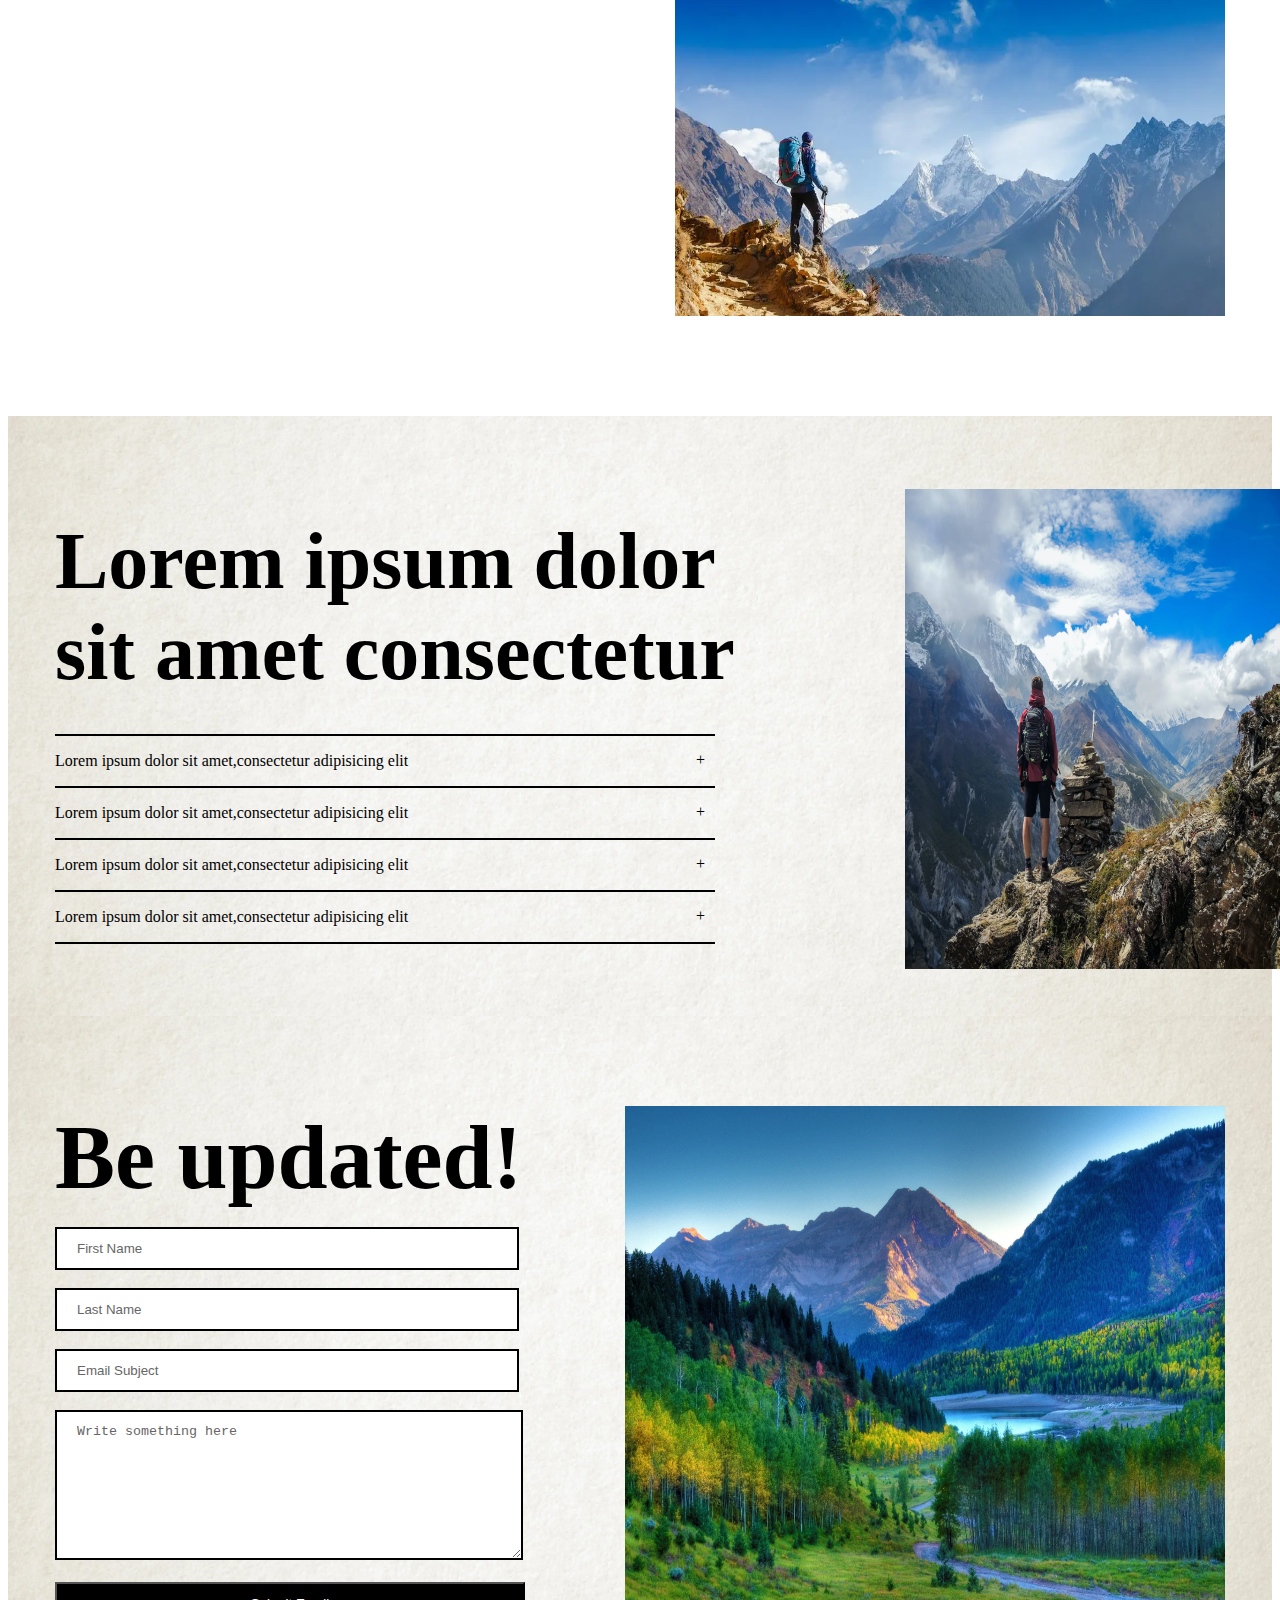
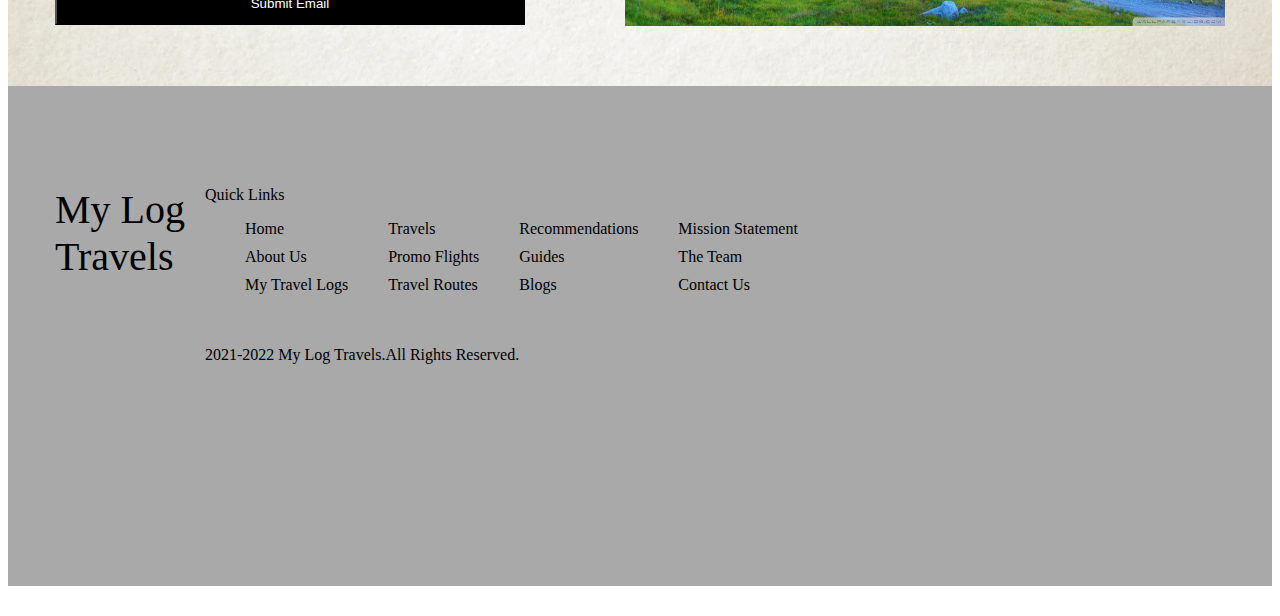
==== commit ad06bf24: "update" ====
--- a/index.html
+++ b/index.html
@@ -15,11 +15,11 @@
             <header>
                 <nav>
                 <ul>
-                    <li><a href="">Home</a></li>
-                    <li><a href="">Guides</a></li>
-                    <li><a href="">Flights</a></li>
-                    <li><a href="">About</a></li>
-                    <li><button>Contact Us</button></li>
+                    <li class="hvr-grow"><a href="">Home</a></li>
+                    <li class="hvr-grow"><a href="">Guides</a></li>
+                    <li class="hvr-grow"><a href="">Flights</a></li>
+                    <li class="hvr-grow"><a href="">About</a></li>
+                    <li><button class="hvr-grow">Contact Us</button></li>
                 </ul>
                 
                 </nav>
@@ -27,13 +27,16 @@
             </header>
             <section>
                 <section class="set1">
-                    <h1 class="new">Roaming Globe:</h1>
-                    <h1 class="new">Tales of Travel</h1>
+                    <h1 class="new">Roaming Globe:<br>Tales of Travel</h1>
+                    
                     
                     <br><br>
                     <p >Lorem ipsum dolor sit amet consectetur, adipisicing elit. Obcaecati itaque nesciunt officiis, voluptatem laborum omnis vel repellat repellendus, amet, pariatur cupiditate temporibus? Aut officiis voluptas nulla maiores nisi temporibus sapiente!</p>
                     <br>
-                    <button>Reserve Ticket</button>
+                    <br>
+                    <br>
+
+                    <button class="hvr-grow">Reserve Ticket</button>
                 </section>
                 <figure >
                     <img src="./Images/main.webp" alt="loading">
@@ -47,11 +50,13 @@
     <section class="part1">
         <section class="container">
             <section class="middle">
-            <p class="c">Create a memory</p>
-            <p class="c" >to remember </p>
+            <p class="c">Create a memory </p>
+            <p class="c">to remember</p>
+            
+
+            <p id="set">Lorem ipsum dolor sit amet consectetur adipisicing elit. Praesentium distinctio enim accusamus, ea minus nulla inventore soluta fugit similique dolores! Nesciunt error dolor dolore perspiciatis maxime animi aliquid, distinctio esse!</p>
             <br>
-            <p id="set">Lorem ipsum dolor sit amet consectetur adipisicing elit. Praesentium distinctio enim accusamus, ea minus nulla inventore soluta fugit similique dolores! Nesciunt error dolor dolore perspiciatis maxime animi aliquid, distinctio esse!</p>
-            <button>My Travel Logs</button>
+            <button class="hvr-grow">My Travel Logs</button>
         </section>
         </section>
     </section>
@@ -253,14 +258,5 @@
 
 </section>
 </section>
-   
-
-
-
-           
-    
-    
-
-
 </body>
 </html>--- a/Travel.css
+++ b/Travel.css
@@ -5,8 +5,10 @@
 }
 .part{
     width:100%;
-    height: 700px;
-    background-image: url(./Images/background.webp);
+    height: 660px;
+    background-image: url(./Images/background.webp);
+    background-size: cover;
+    margin:0px;
 }
 nav{
     height:100px;
@@ -23,10 +25,13 @@
 nav ul li button{
     padding: 10px 20px 10px 20px;
     float: right;
+    margin:0px;
+    position: relative;
+    bottom:30px;
 }
 .new{
     
-    font-size: 100px;
+    font-size: 80px;
     margin:0px;
 }
 .set1{
@@ -45,17 +50,40 @@
     left:60px;
 }
 
+/* Grow */
+.hvr-grow {
+    display: inline-block;
+    vertical-align: middle;
+    transform: translateZ(0);
+    box-shadow: 0 0 1px rgba(0, 0, 0, 0);
+    backface-visibility: hidden;
+    -moz-osx-font-smoothing: grayscale;
+    transition-duration: 0.3s;
+    transition-property: transform;
+   
+}
+
+.hvr-grow:hover,
+.hvr-grow:focus,
+.hvr-grow:active {
+    transform: scale(1.1);
+}
+
 .part1{
     width:100%;
     height: 350px;
-    background-image: url(./Images/blackbackground.webp)
+    background-image: url(./Images/blackbackground.webp);
+    background-size: cover;
 }
 
 .middle{
-    width:1170px;
+    
+    width:400px;
     text-align: center;
     color:white;
-    
+    position: relative;
+    left: 390px;
+    text-justify: inter-word;
    
 }
 #set{
@@ -71,6 +99,7 @@
     width:100%;
     height: 670px;
     background-image: url(./Images/background.webp);
+    background-size: cover;
 }
 .subsection1 {
     float:left;
@@ -116,6 +145,7 @@
     width:100%;
     height: 600px;
     background-image: url(./Images/background.webp);
+    background-size: cover;
 }
 .aeroplane {
     height: 500px;
@@ -145,6 +175,7 @@
     width:100%;
     height: 670px;
     background-image: url(./Images/background.webp);
+    background-size: cover;
 }
 .sub1 img {
     width:580px;
@@ -187,7 +218,7 @@
     width:100%;
     height:650px;
     background-image: url(./Images/blackbackground.webp);
-    
+    background-size: cover;
 }
 .inner1{
     width:530px;
@@ -214,7 +245,7 @@
     width:100%;
     height: 600px;
     background-image: url(./Images/background.webp);
-    
+    background-size: cover;
 }
 .slab{
     margin:0px;
@@ -265,6 +296,7 @@
     width:100%;
     height: 670px;
     background-image: url(./Images/background.webp);
+    background-size: cover;
 }
 .fragment{
     width:550px;
@@ -325,6 +357,7 @@
     width:100%;
     height: 500px;
     background-image: url(./Images/grey.webp);
+    background-size: cover;
     
 }
 
